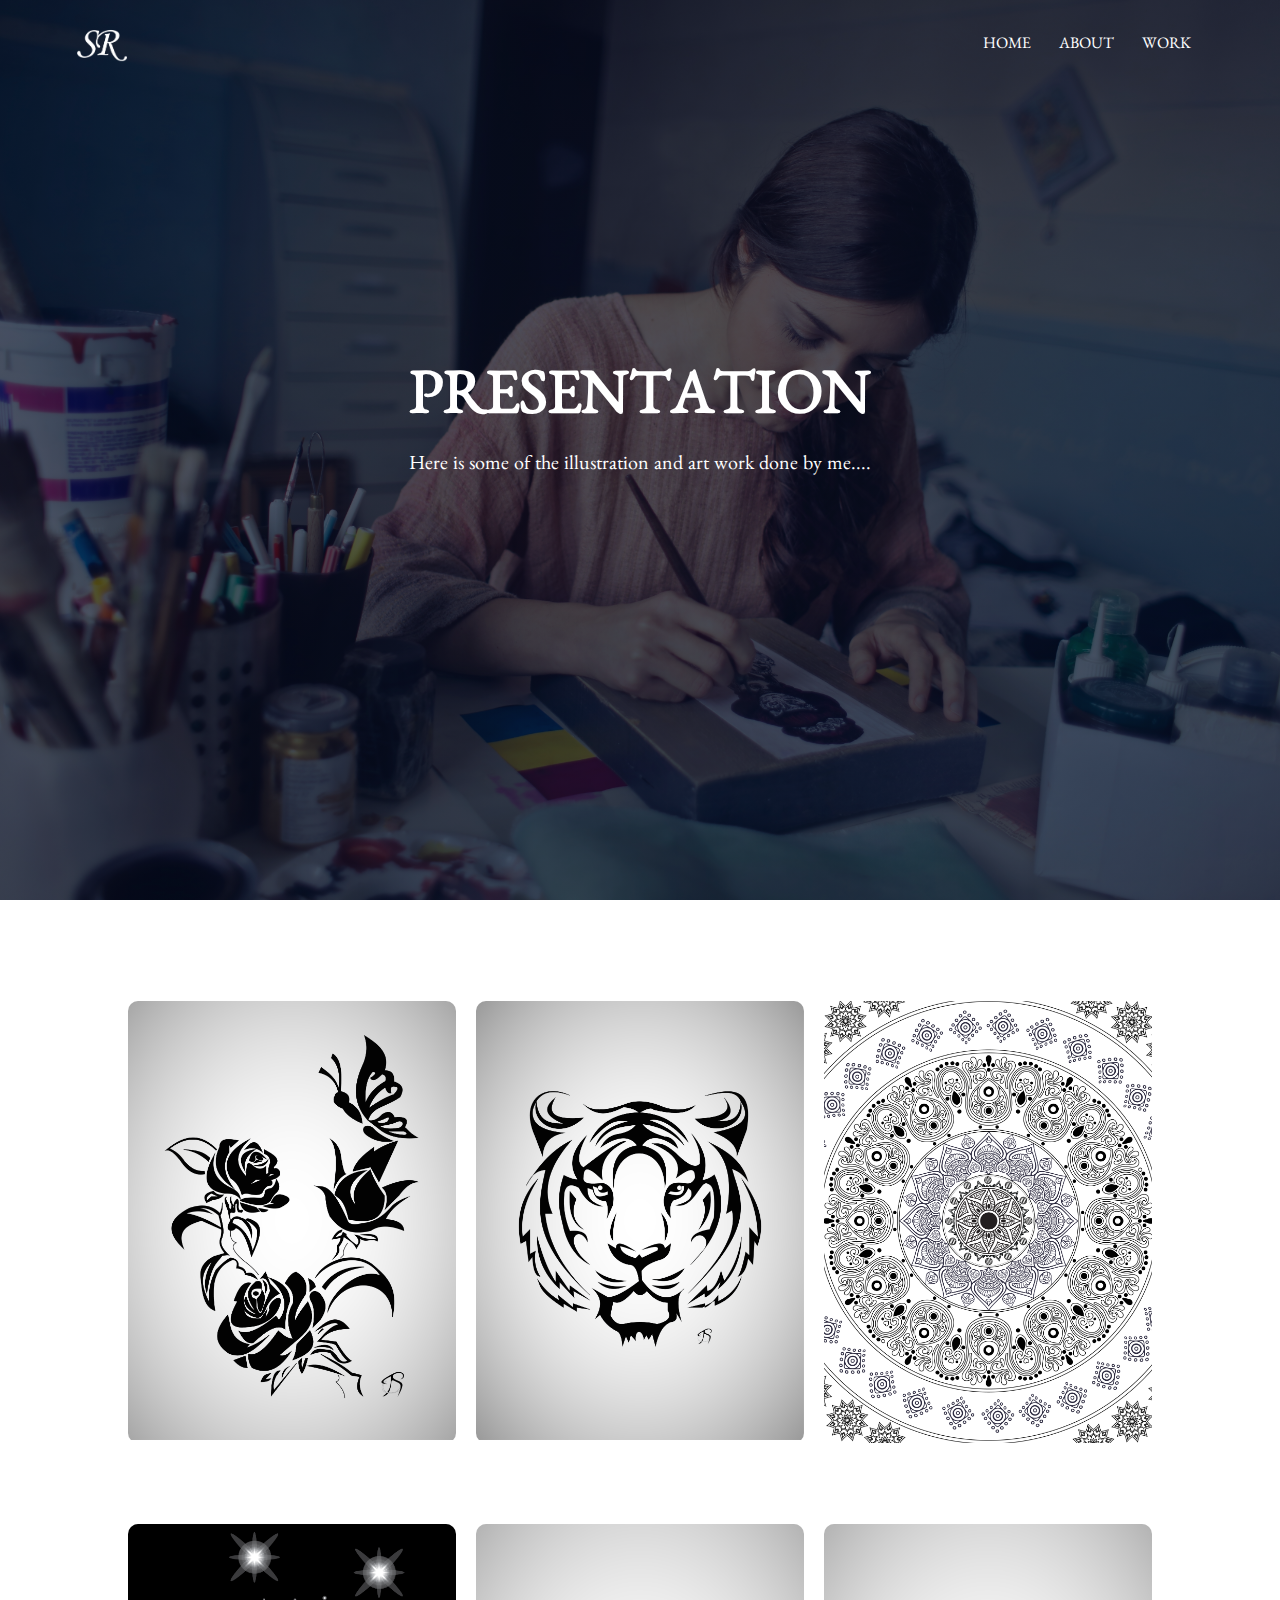
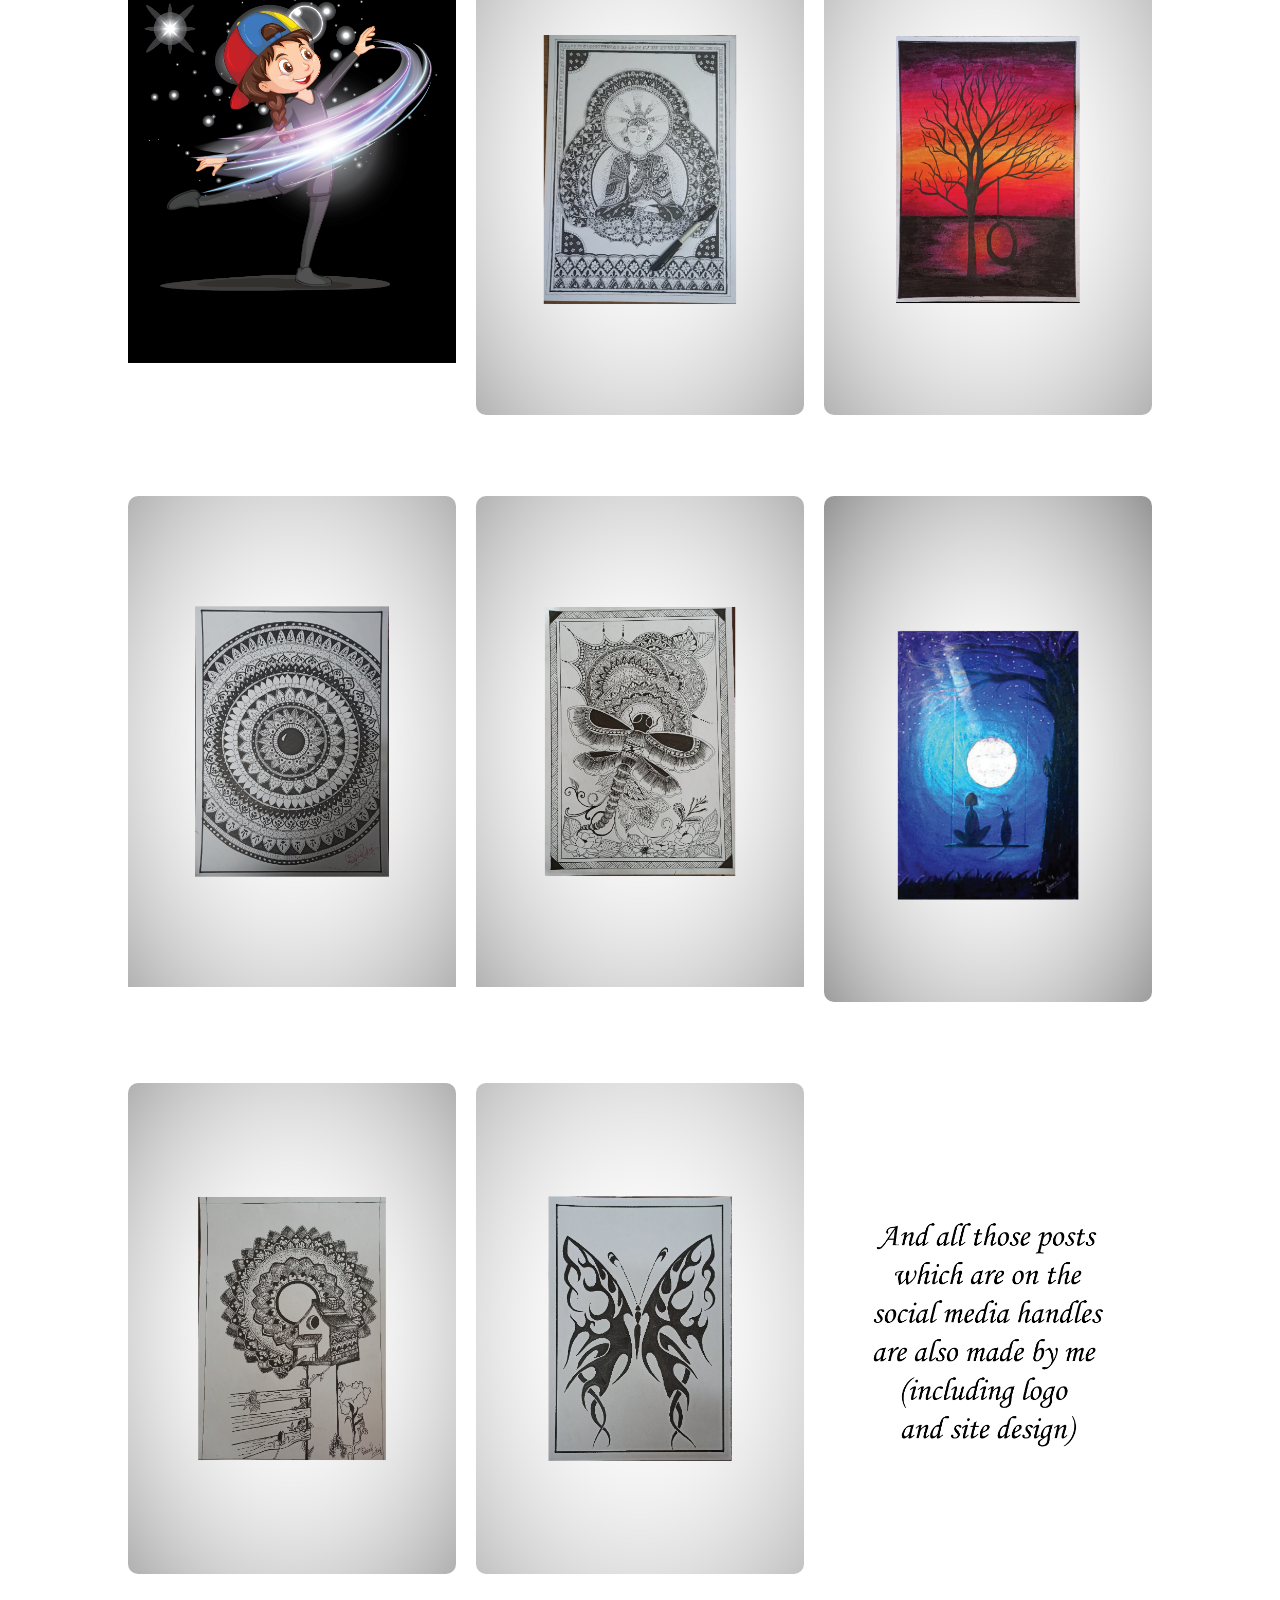
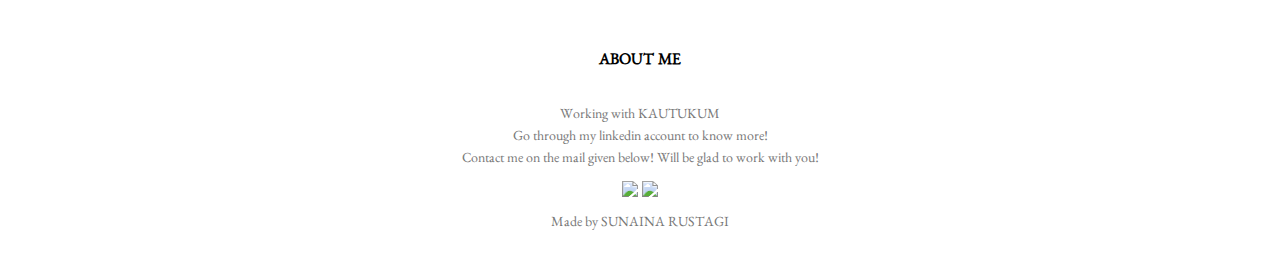
==== illustrations.html @ c52407b7 "Add files via upload" ====
<!DOCTYPE html>
<html>
<head>
    <meta name="viewport" content="width=device-width, initial-scale=1.0">
    <title>Illustrations</title>
    <link rel="stylesheet" href="style.css">
    <link rel="preconnect" href="https://fonts.googleapis.com">
<link rel="preconnect" href="https://fonts.gstatic.com" crossorigin>
<link href="https://fonts.googleapis.com/css2?family=Benne&display=swap" rel="stylesheet">
    <link rel="stylesheet" href="https://cdn.jsdelivr.net/npm/@fortawesome/fontawesome-free@5.15.3/css/fontawesome.min.css">
</head>
<body>
    <section class="header">
        <nav>
            <a href="index.html"><img src="sr-08.png"></a>
            <div class="nav-links" id="navLinks">
                <i class="fa fa-times" onclick="hideMenu()"></i>
                <ul>
                    <li><a href="index.html">HOME</a></li>
                    <li><a href="#about">ABOUT</a></li>
                    <li><a href="illustrations.html">WORK</a></li>
                </ul>
            </div>
            <i class="fa fa-bars" onclick="showMenu()"></i>
        </nav>
        <div class="text-box">
            <h1>PRESENTATION</h1>
            <p>Here is some of the illustration and art work done by me....</p>
        </div>
    </section> 
    <section class="my-work">
        <div class="row">
           <div class="illustration">
                <img src="rose-01.png" alt="">
           </div>
           <div class="illustration">  
                 <img src="tiger-02.png" alt="">
            </div>
            <div class="illustration">
                <img src="mandala.png" alt="">
           </div>
        </div>
        <div class="row">
           <div class="illustration">
                 <img src="dancer.png" alt="">
            </div>
            <div class="illustration">  
                <img src="work-01.png" alt="">
            </div>
            <div class="illustration">
                <img src="work-02.png" alt="">
            </div>
        </div>
        <div class="row">
            <div class="illustration">
                  <img src="work-03.png" alt="">
             </div>
             <div class="illustration">  
                 <img src="work-04.png" alt="">
             </div>
             <div class="illustration">
                 <img src="work-05.png" alt="">
             </div>
         </div>
         <div class="row">
            <div class="illustration">
                  <img src="work-06.png" alt="">
             </div>
             <div class="illustration">  
                 <img src="work-07.png" alt="">
             </div>
             <div class="illustration">
                 <img src="work-09.png" alt="">
             </div>
         </div>
    </section>

    <!---footer--->
    <section class="footer">
        <h4 name="about" id="about">
            ABOUT ME
        </h4>
        <p>
            Working with KAUTUKUM<br>
            Go through my linkedin account to know more!<br>
            Contact me on the mail given below! Will be glad to work with you!
        </p>
        <div class="icons">
            <a href="mailto:rustagisunaina@gmail.com"><img src="https://img.icons8.com/ios-filled/50/000000/gmail.png"/></a> 
            <a href="https://linkedin.com/in/sunaina-rustagi-48848b205"><img src="https://img.icons8.com/ios/50/000000/linkedin-circled--v1.png"/></a>
        </div>
        <p>
            Made by SUNAINA RUSTAGI
        </p>
    </section>
    <!--javascript for toggle menu-->
   <script>
    var navLinks = document.getElementById("navLinks");
    function showMenu(){
        navLinks.style.right ="0"
    }
    function hideMenu(){
        navLinks.style.right ="-200px"
    }
</script>
</body>
</html>
---- style.css ----
*{
    margin: 0;
    padding: 0;
    font-family: 'Benne';
}
.header{
     min-height: 100vh;
     width: 100%;
     background-image: linear-gradient(rgba(4,9,30,0.7),rgba(4,9,30,0.7)),url(bg-image.jpg);
     background-position: center;
     background-size: cover;
     position: relative;
}
nav{
    display: flex;
    padding: 2% 6%;
    justify-content: space-between;
    align-items: center;
}
nav img{
    width: 50px;
}
.nav-link{
    flex: 1;
    text-align: right;
}
.nav-links ul li{
    list-style: none;
    display: inline-block;
    padding: 8px 12px;
    position: relative;
}
.nav-links ul li a{
    color: #fff;
    text-decoration: none;
    font-size: 13p;
}
.nav-links ul li::after{
    content: '';
    width: 0%;
    height: 2px;
    background: #ffffff;
    display: block;
    margin: auto;
    transition: 0.5s;
}
.nav-links ul li:hover::after{
    width: 100%;
}
.text-box{
    width: 90%;
    color: #fff;
    position: absolute;
    top: 50%;
    left: 50%;
    transform: translate(-50%,-50%);
    text-align: center;
}
.text-box h1{
    font-size: 62px;
}
.text-box p{
    margin: 10px 0 40px;
    font-size: 20px;
    color: #fff;
}
nav .fa{
    display: none;
}


@media(max-width: 700px){
    .text-box h1{
        font-size: 20px;
    }
    .nav-links ul li{
        display: block;
    }
    .nav-links{
        position: absolute;
        background: rgb(87, 87, 175);
        height: 100vh;
        width: 200px;
        top: 0;
        right: -200px;
        text-align: left;
        z-index: 2;
        transition: 1s;
    }
    nav .fa{
        display: block;
        color: #fff;
        margin: 10px;
        font-size: 22px;
        cursor: pointer;
    }
    .nav-links ul{
        padding: 30px;

    }
}

/*--about my work--*/

.work-experience{
    width: 80%;
    margin: auto;
    text-align: center;
    padding-top: 100px;
}
h1{
    font-size: 36px;
    font-weight: 600;
}
p{
    color: #777;
    font-size: 14px;
    font-weight: 300;
    line-height: 22px;
    padding: 10px;
}
.row{
    margin-top: 5%;
    display: flex;
    justify-content: space-between;
}
.work-col{
    flex-basis: 31%;
    background: #fff3f3;
    border-radius: 10px;
    margin-bottom: 5%;
    padding: 20px 12px;
    box-sizing: border-box;
    transition: 0.5s;
}
h3{
    text-align: center;
    font-weight: 600;
    margin: 10px 0;
}
.work-col:hover{
    box-shadow: 0 0 20px 0px rgba(0,0,0,0.2);
}

@media(max-width: 700px){
    .row{
        flex-direction: column;
    }
}

/*--my work--*/

.my-work{
    width: 80%;
    margin: auto;
    text-align: center;
    padding-top: 50px;
}
.presentation{
    flex-basis: 45%;
    border-radius: 10px;
    margin-bottom: 30px;
    position: relative;
    overflow: hidden;
}
.presentation img{
    width: 100%;
    display: block;
}
.layer{
    height: 100%;
    width: 100%;
    position: absolute;
    top: 0;
    left: 0;
    transition: 0.5s;
}
.layer:hover{
    background: rgba(0, 0, 0, 0.486);
}
.layer h3{
    width: 100%;
    font-weight: 500;
    color: #fff;
    font-size: 26px;
    bottom: 0;
    left: 50%;
    transform: translateX(-50%);
    position: absolute;
    opacity: 0;
    transition: 0.5s;
}
.layer:hover h3{
    bottom: 49%;
    opacity: 1;
}
.illustration{
    flex-basis: 32%;
    border-radius: 10px;
    margin-bottom: 30px;
    position: relative;
    overflow: hidden;
}
.illustration img{
    width: 100%;
    display: block;
}

/*----footer----*/
.footer{
    width: 100%;
    text-align: center;
    padding: 30px 0;
}
.footer h4{
    margin-bottom: 25px;
    margin-top: 20px;
    font-weight: 600;
}
.icons .fa{
    color: #f44336;
    margin: 0 13px;
    cursor: pointer;
    padding: 18px 0;
}
.kautukum-link{
    list-style: none;
    display: inline-block;
    padding: 8px 12px;
    position: relative;
    color: #fff;
}
.kautukum-link a{
    color: #fff;
    text-decoration: none;
    font-size: 13p;
}
.kautukum-link::after{
    content: '';
    width: 0%;
    height: 2px;
    background: #ffffff;
    display: block;
    margin: auto;
    transition: 0.5s;
}
.kautukum-link:hover::after{
    width: 100%;
}
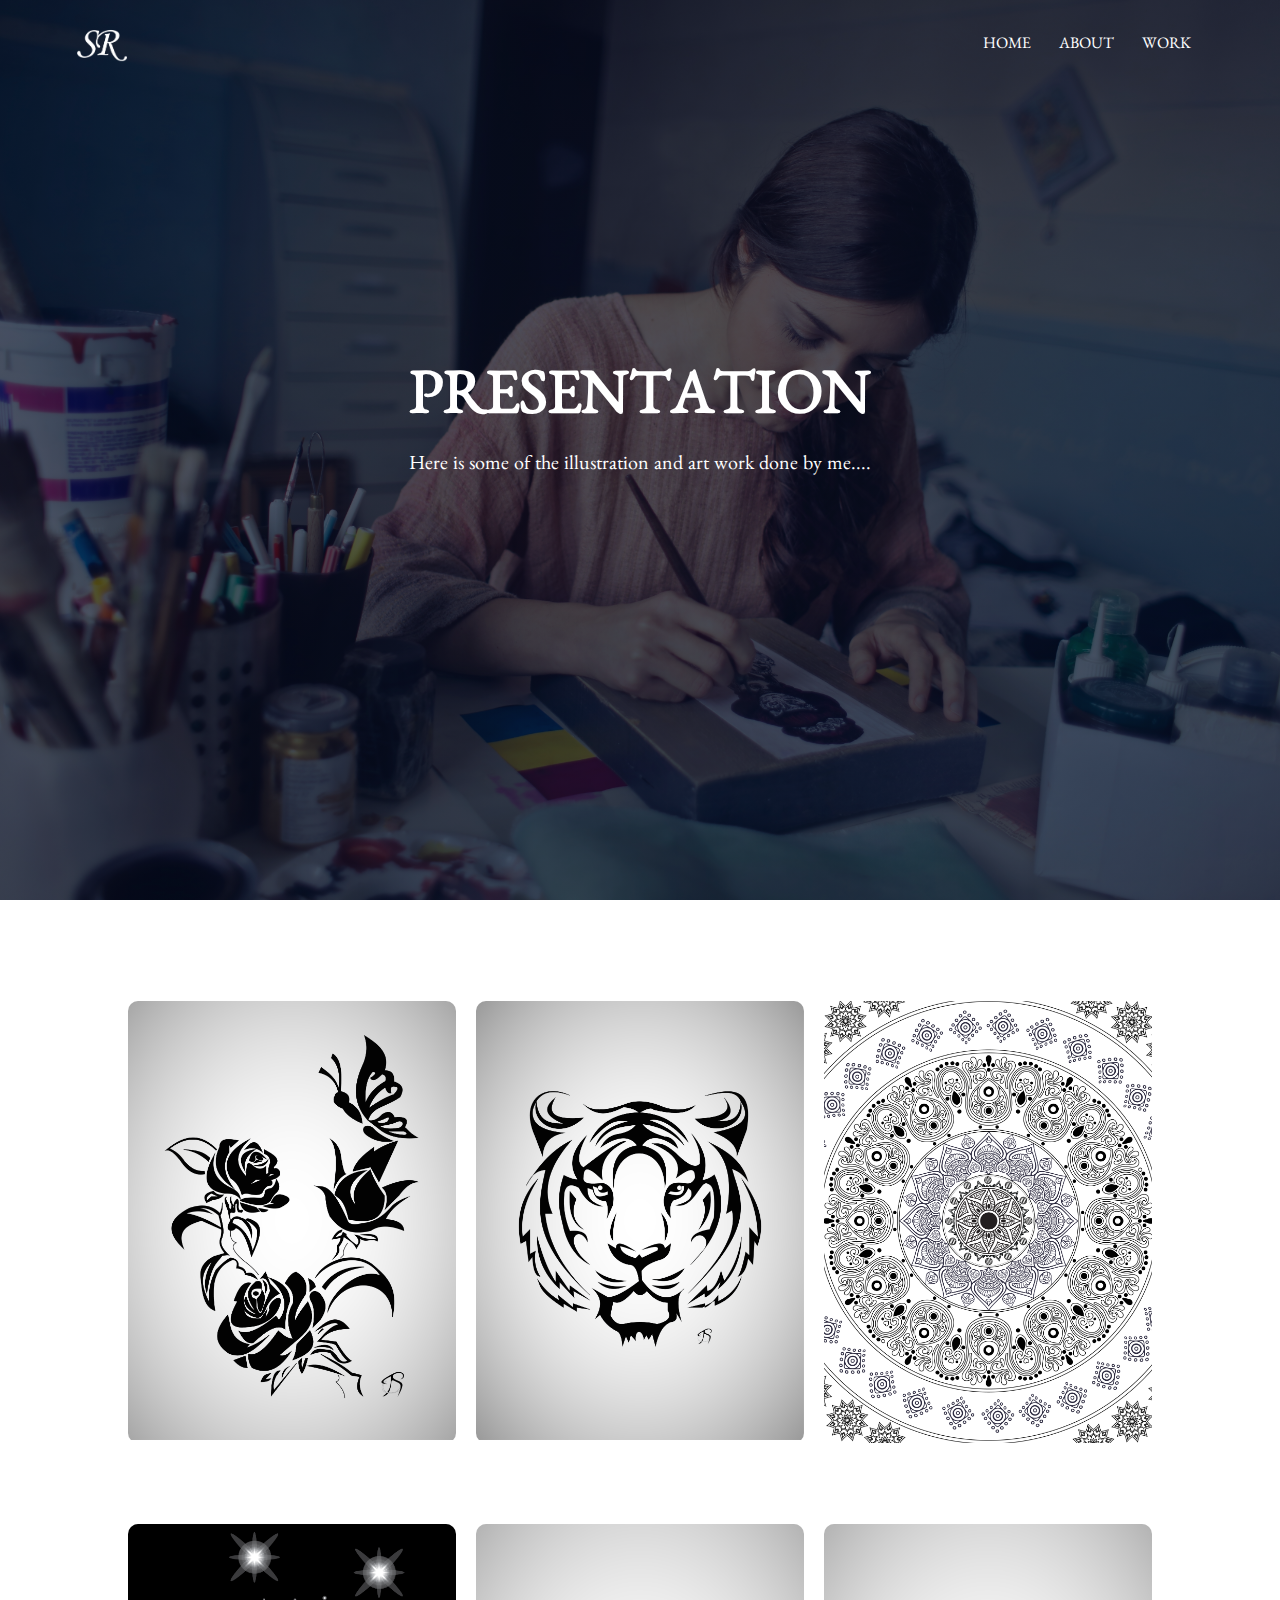
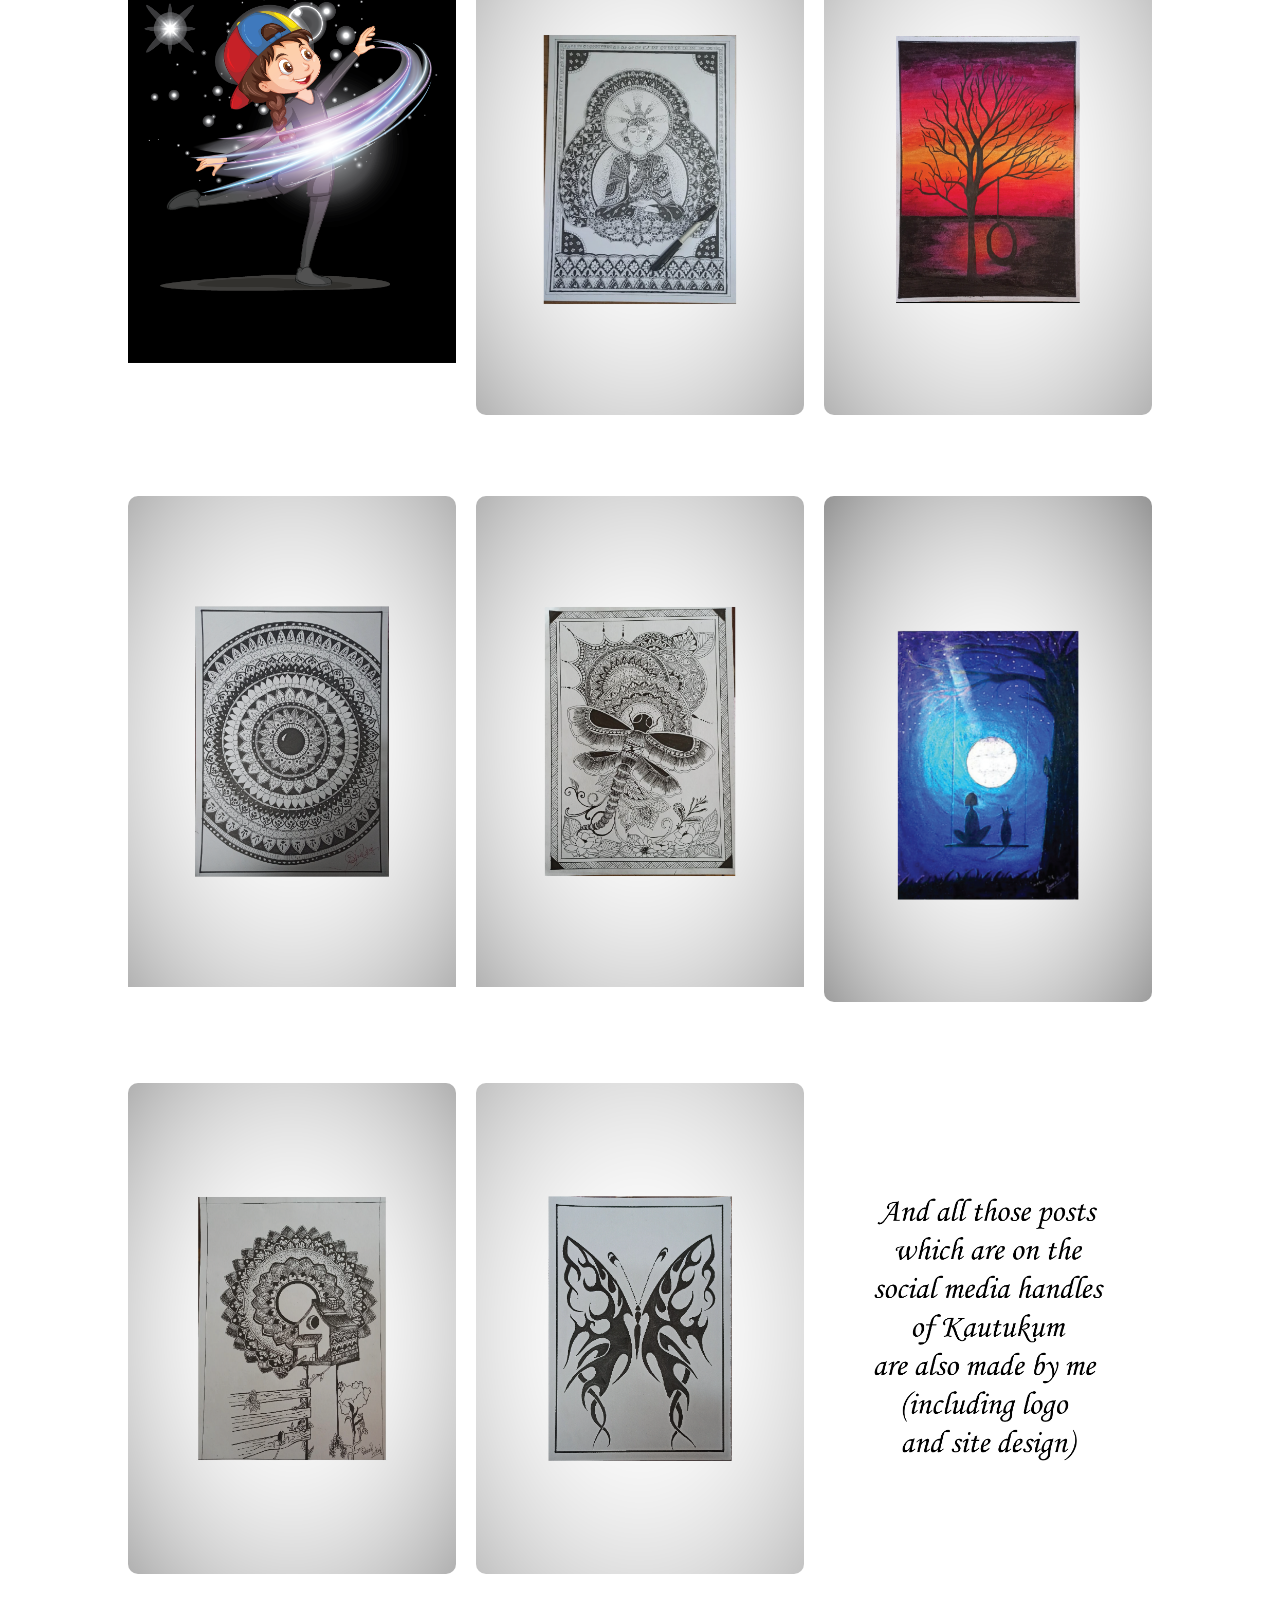
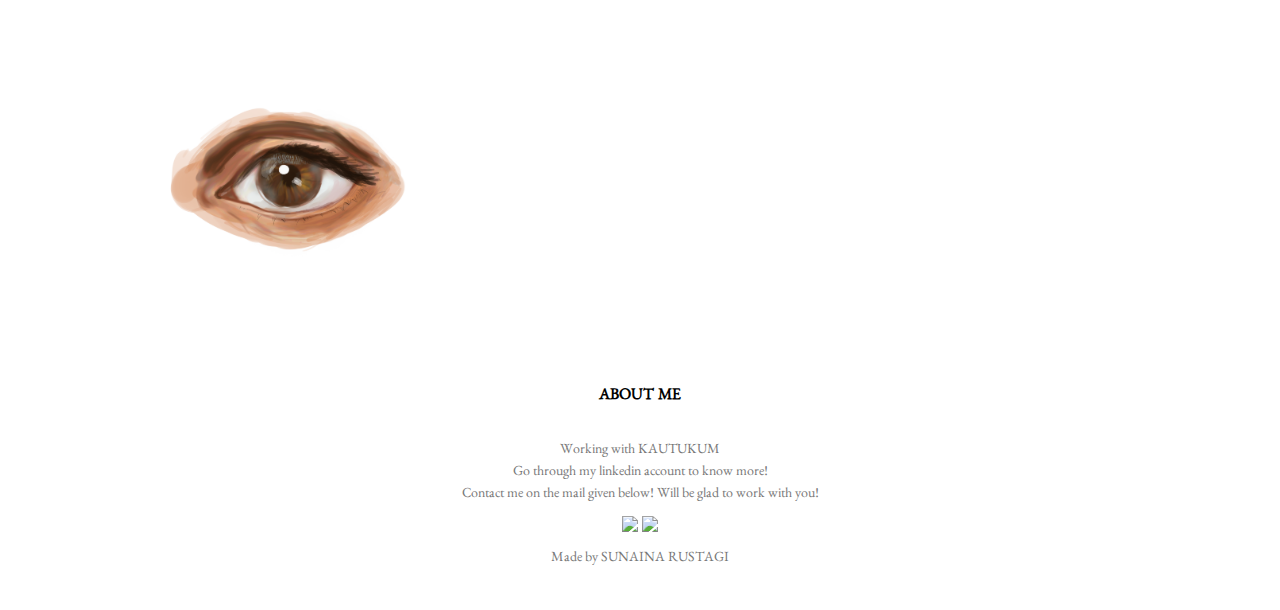
==== commit 8bc98285: "Update illustrations.html" ====
--- a/illustrations.html
+++ b/illustrations.html
@@ -73,6 +73,11 @@
                  <img src="work-09.png" alt="">
              </div>
          </div>
+        <div class="row">
+            <div class="illustration">
+                  <img src="eye drawing upgraded.png" alt="">
+            </div>
+         </div>
     </section>
 
     <!---footer--->
@@ -104,4 +109,4 @@
     }
 </script>
 </body>
-</html>+</html>
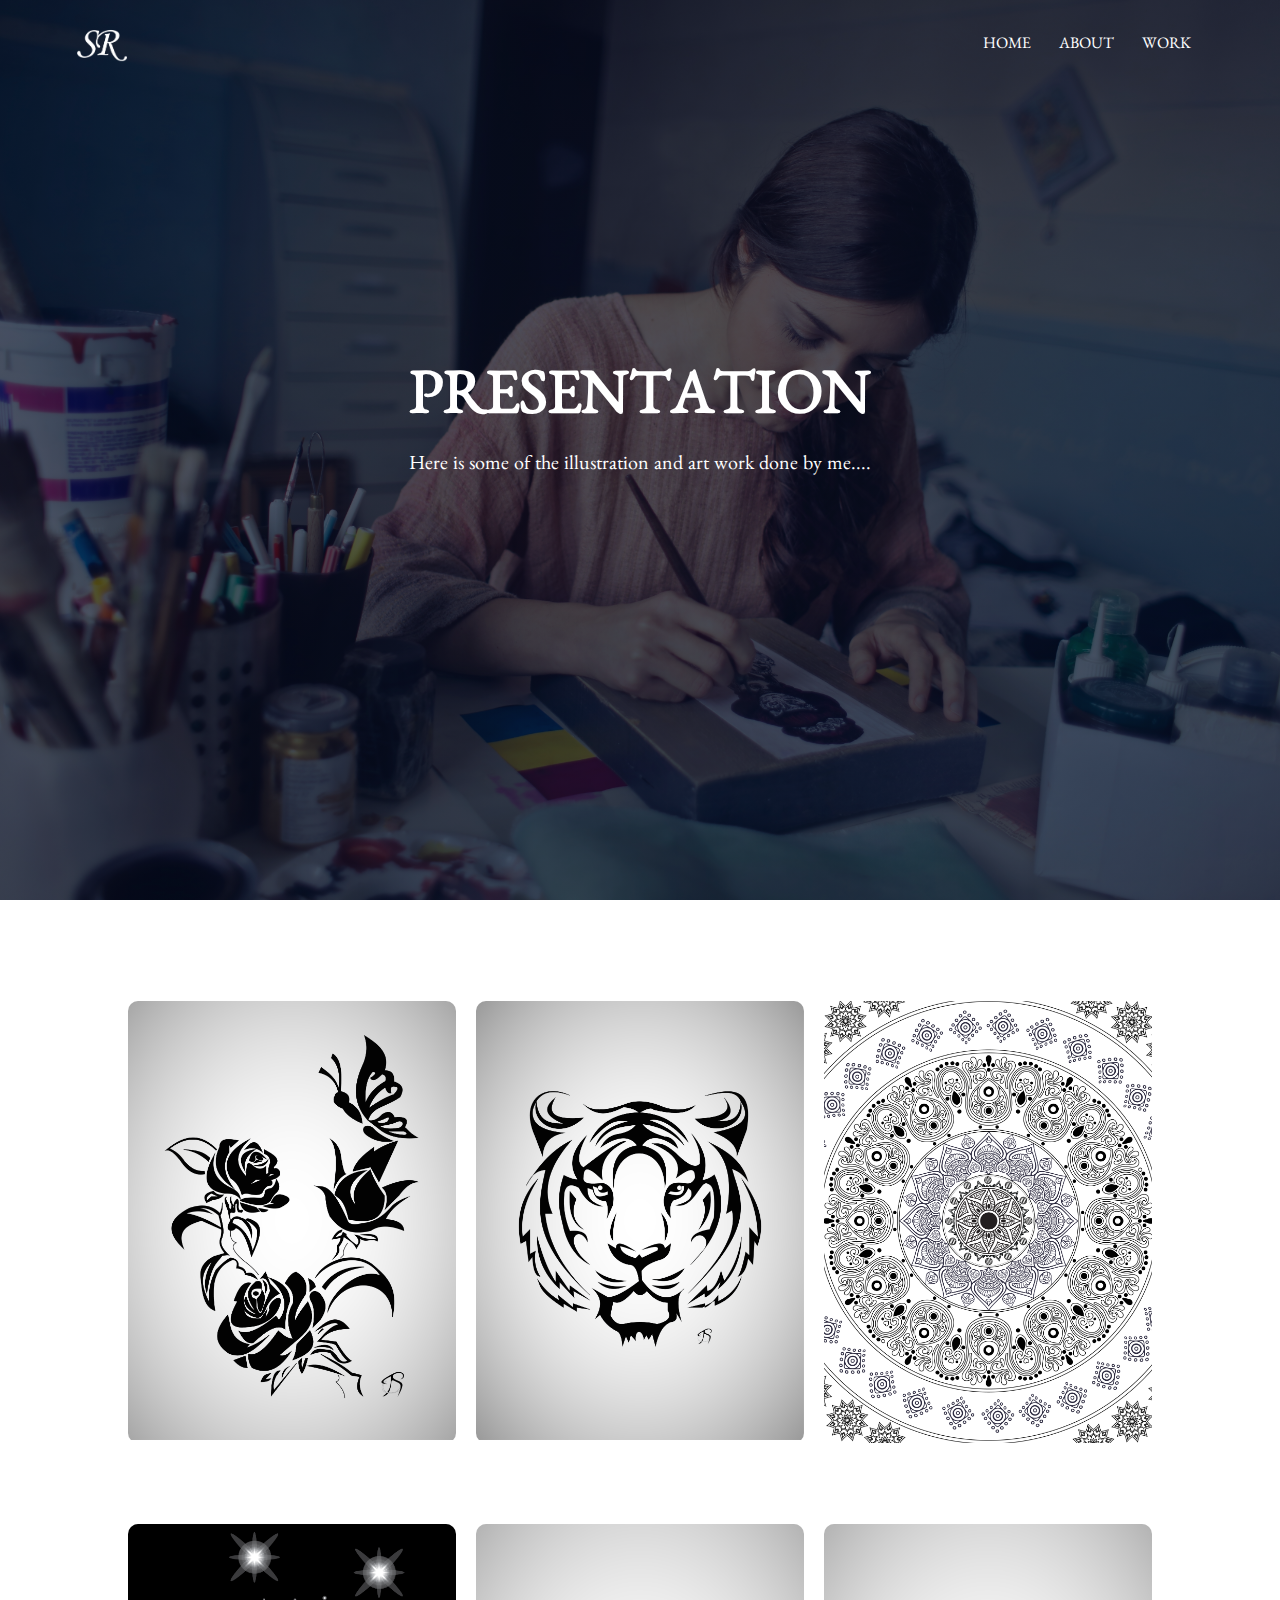
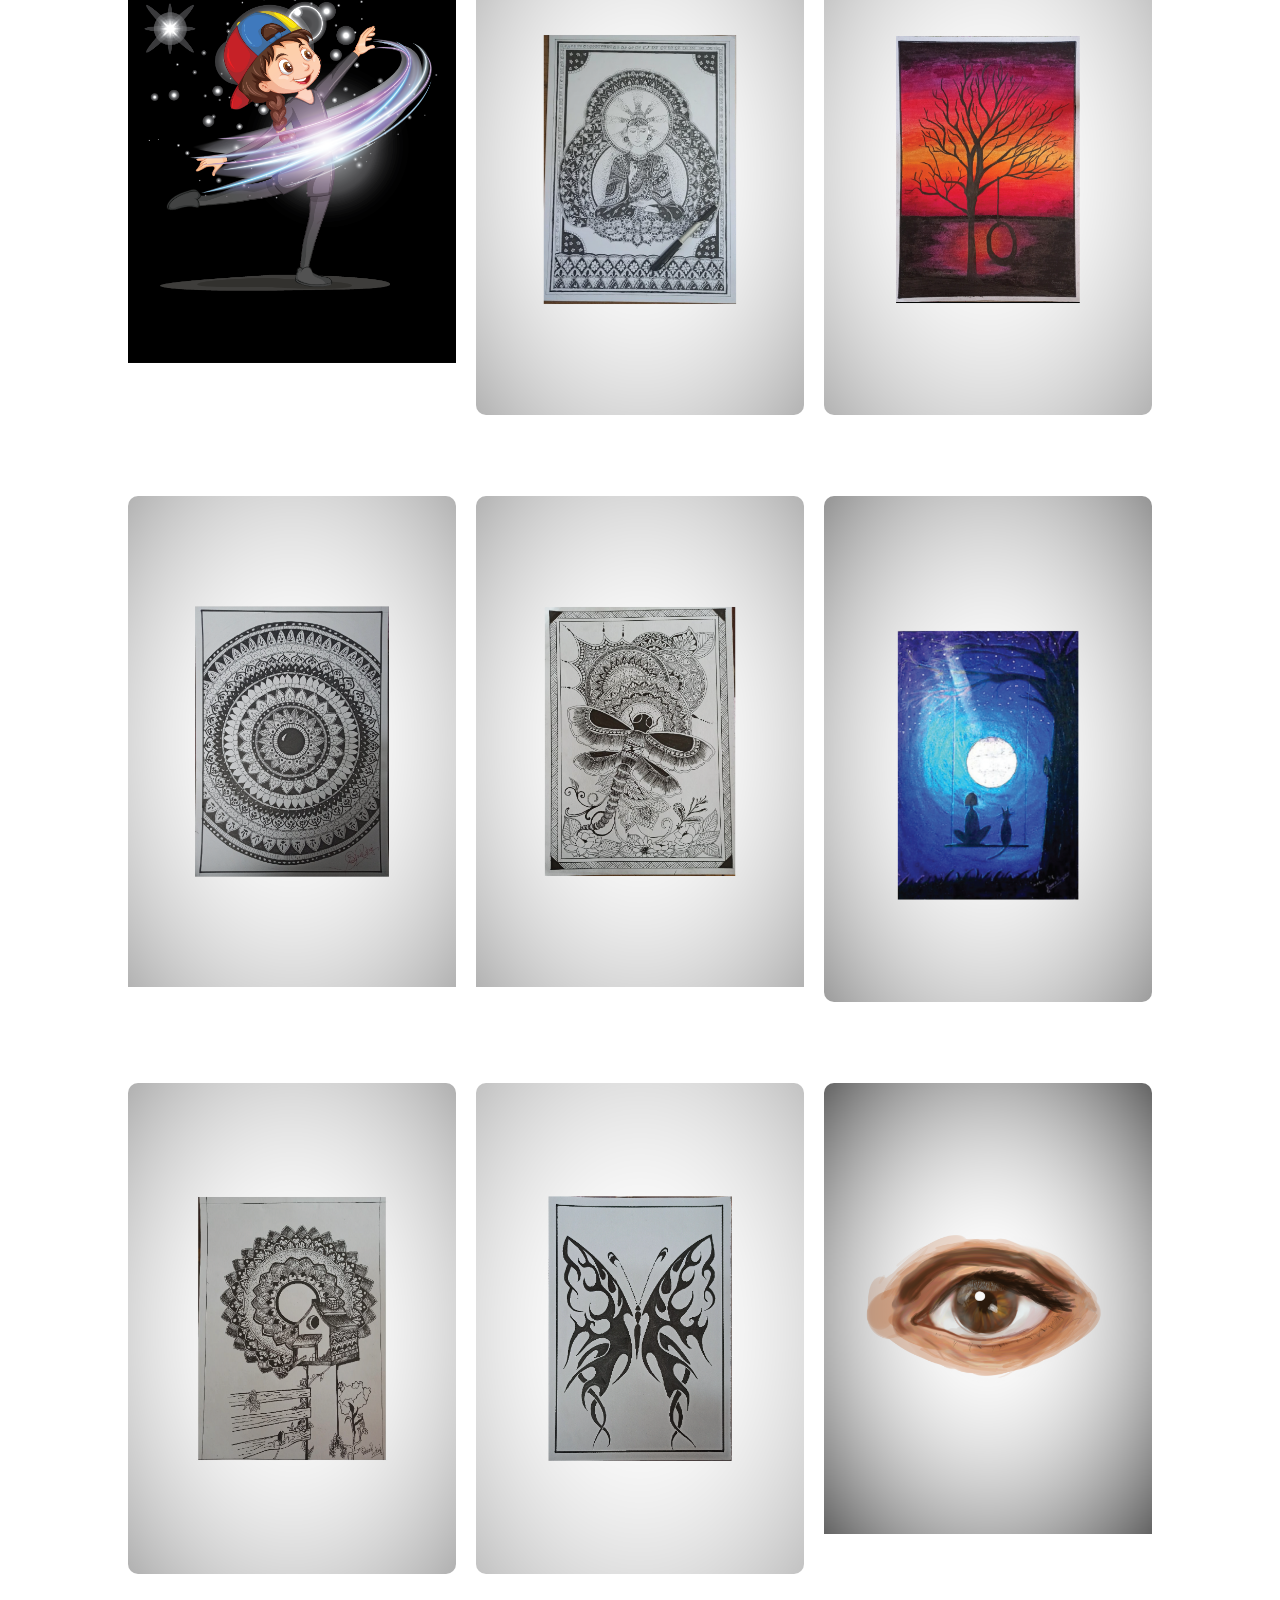
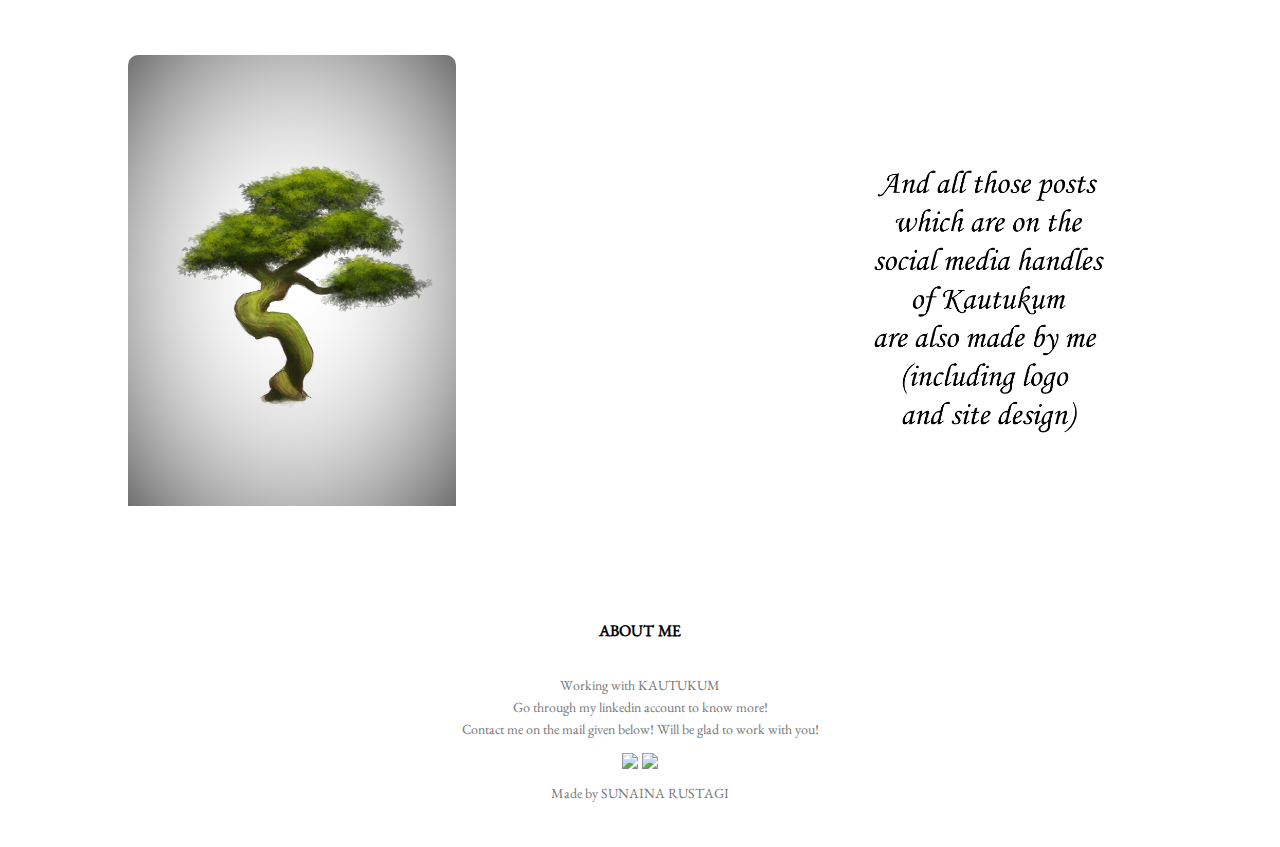
==== commit 886d6e49: "Update illustrations.html" ====
--- a/illustrations.html
+++ b/illustrations.html
@@ -70,12 +70,15 @@
                  <img src="work-07.png" alt="">
              </div>
              <div class="illustration">
-                 <img src="work-09.png" alt="">
+                 <img src="eye.png" alt="">
              </div>
          </div>
         <div class="row">
             <div class="illustration">
-                  <img src="eye drawing upgraded.png" alt="">
+                 <img src="tree-new.png" alt="">
+             </div>
+            <div class="illustration">
+                  <img src="work-09.png" alt="">
             </div>
          </div>
     </section>
